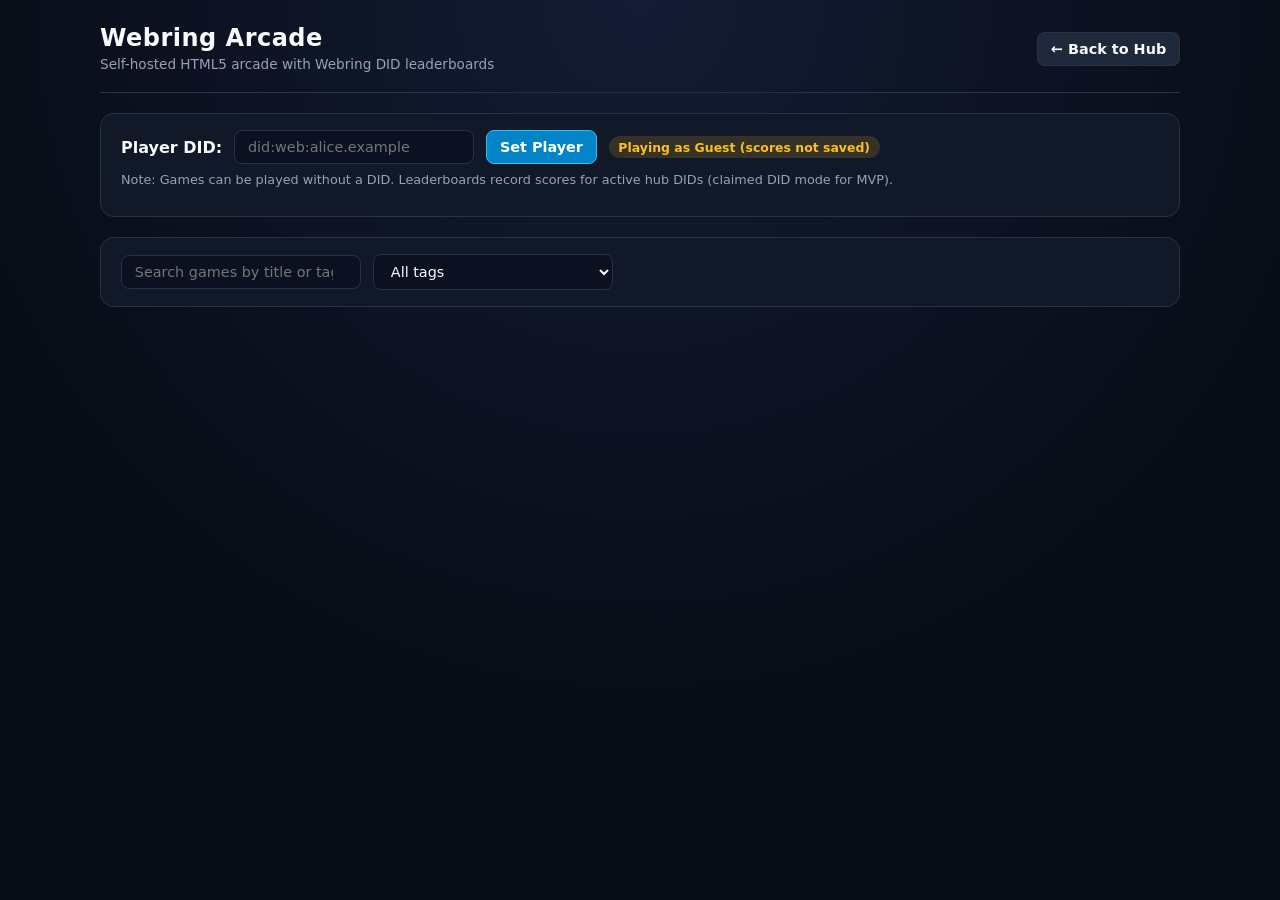
==== extensions/arcade/public/index.html @ e1bfd4c8 "feat: add extension static-file hosting and Arcade extension" ====
<!DOCTYPE html>
<html lang="en">
<head>
  <meta charset="UTF-8" />
  <meta name="viewport" content="width=device-width, initial-scale=1.0" />
  <title>Webring Arcade</title>
  <link rel="stylesheet" href="./style.css" />
</head>
<body>
  <div class="wrap">
    <header class="topbar">
      <div class="brand">
        <h1 id="arcade-title">Webring Arcade</h1>
        <p id="arcade-subtitle">Self-hosted HTML5 arcade with Webring DID leaderboards</p>
      </div>
      <div>
        <a href="../../" class="btn">← Back to Hub</a>
      </div>
    </header>

    <section class="panel" aria-label="Player Identity">
      <div class="player-bar">
        <label for="did-input"><strong>Player DID:</strong></label>
        <input id="did-input" class="input" type="text" placeholder="did:web:alice.example" autocomplete="off" />
        <button id="did-save-btn" class="btn btn-primary" type="button">Set Player</button>
        <button id="did-history-btn" class="btn hidden" type="button">My Play History</button>
        <button id="did-clear-btn" class="btn hidden" type="button">Clear</button>
        <span id="did-status" class="status-pill status-warn">Playing as Guest (scores not saved)</span>
      </div>
      <p class="notice">
        Note: Games can be played without a DID. Leaderboards record scores for active hub DIDs (claimed DID mode for MVP).
      </p>
    </section>

    <section class="panel" id="catalog-controls">
      <div class="player-bar">
        <input id="search-input" class="input" type="search" placeholder="Search games by title or tag…" />
        <select id="tag-select" class="input">
          <option value="">All tags</option>
        </select>
      </div>
    </section>

    <section id="catalog-view">
      <div id="games-grid" class="grid"></div>
    </section>

    <section id="detail-view" class="panel hidden">
      <div class="player-bar" style="justify-content: space-between;">
        <h2 id="detail-title" style="margin: 0;"></h2>
        <div style="display: flex; gap: 0.5rem;">
          <button id="play-start-btn" class="btn btn-primary" type="button">▶ Play Now</button>
          <button id="detail-close-btn" class="btn" type="button">Back to Games</button>
        </div>
      </div>
      <p id="detail-desc" class="notice" style="font-size: 0.95rem;"></p>
      <div id="detail-controls" class="tags" style="margin: 0.75rem 0;"></div>

      <div id="play-container" class="hidden">
        <div class="player-bar" style="justify-content: space-between; margin-top: 0.75rem;">
          <span id="session-status" class="status-pill status-ok">Session Ready</span>
          <button id="play-stop-btn" class="btn btn-danger" type="button">Exit Game</button>
        </div>
        <div class="stage-wrap">
          <iframe
            id="game-frame"
            class="stage-frame"
            sandbox="allow-scripts allow-pointer-lock"
            allow="fullscreen; gamepad"
            allowfullscreen
            referrerpolicy="no-referrer"
            title="Arcade Game"
          ></iframe>
        </div>
      </div>

      <h3 style="margin-top: 1.5rem;">Leaderboard</h3>
      <table>
        <thead>
          <tr>
            <th>#</th>
            <th>Player</th>
            <th>Score</th>
            <th>When</th>
          </tr>
        </thead>
        <tbody id="leaderboard-body"></tbody>
      </table>
    </section>

    <section id="history-view" class="panel hidden">
      <div class="player-bar" style="justify-content: space-between;">
        <h2 style="margin: 0;">Player History</h2>
        <button id="history-close-btn" class="btn" type="button">Close</button>
      </div>
      <h3>Personal Bests</h3>
      <table>
        <thead>
          <tr><th>Game</th><th>Best Score</th><th>Achieved</th></tr>
        </thead>
        <tbody id="history-bests-body"></tbody>
      </table>
      <h3 style="margin-top: 1.25rem;">Recent Runs</h3>
      <table>
        <thead>
          <tr><th>Game</th><th>Score</th><th>Duration</th><th>Finished</th></tr>
        </thead>
        <tbody id="history-plays-body"></tbody>
      </table>
    </section>
  </div>
  <script src="./app.js"></script>
</body>
</html>
---- extensions/arcade/public/style.css ----
:root {
  --bg: #080c16;
  --surface: #111827;
  --surface-alt: #1e293b;
  --border: #263248;
  --text: #f8fafc;
  --muted: #94a3b8;
  --accent: #38bdf8;
  --accent-strong: #0284c7;
  --emerald: #34d399;
  --amber: #fbbf24;
  --danger: #f87171;
}

* { box-sizing: border-box; }

body {
  margin: 0;
  font-family: system-ui, -apple-system, BlinkMacSystemFont, "Segoe UI", Roboto, sans-serif;
  background: radial-gradient(circle at top, #131c33 0%, var(--bg) 65%);
  color: var(--text);
  min-height: 100vh;
}

a { color: var(--accent); text-decoration: none; }
a:hover { text-decoration: underline; }

.wrap {
  max-width: 1120px;
  margin: 0 auto;
  padding: 1.5rem 1.25rem 3rem;
}

.topbar {
  display: flex;
  flex-wrap: wrap;
  align-items: center;
  justify-content: space-between;
  gap: 1rem;
  padding-bottom: 1.25rem;
  border-bottom: 1px solid var(--border);
}

.brand h1 {
  margin: 0;
  font-size: 1.5rem;
  letter-spacing: 0.02em;
}

.brand p {
  margin: 0.25rem 0 0;
  font-size: 0.85rem;
  color: var(--muted);
}

.panel {
  background: var(--surface);
  border: 1px solid var(--border);
  border-radius: 0.85rem;
  padding: 1rem 1.25rem;
  margin-top: 1.25rem;
}

.player-bar {
  display: flex;
  flex-wrap: wrap;
  align-items: center;
  gap: 0.75rem;
}

.input, .btn {
  font: inherit;
  font-size: 0.9rem;
  border-radius: 0.5rem;
  padding: 0.5rem 0.8rem;
}

.input {
  background: #0b1120;
  border: 1px solid var(--border);
  color: var(--text);
  min-width: 240px;
}

.btn {
  background: var(--surface-alt);
  color: var(--text);
  border: 1px solid var(--border);
  cursor: pointer;
  font-weight: 600;
}

.btn:hover { border-color: var(--accent); }
.btn-primary {
  background: var(--accent-strong);
  border-color: var(--accent);
  color: #fff;
}

.btn-danger {
  background: rgba(248, 113, 113, 0.15);
  border-color: var(--danger);
  color: var(--danger);
}

.notice {
  font-size: 0.8rem;
  color: var(--muted);
  margin-top: 0.5rem;
}

.status-pill {
  display: inline-block;
  padding: 0.2rem 0.6rem;
  border-radius: 999px;
  font-size: 0.78rem;
  font-weight: 600;
}

.status-ok { background: rgba(52, 211, 153, 0.15); color: var(--emerald); }
.status-warn { background: rgba(251, 191, 36, 0.15); color: var(--amber); }

.grid {
  display: grid;
  grid-template-columns: repeat(auto-fill, minmax(300px, 1fr));
  gap: 1.15rem;
  margin-top: 1.25rem;
}

.card {
  background: var(--surface);
  border: 1px solid var(--border);
  border-radius: 0.85rem;
  overflow: hidden;
  display: flex;
  flex-direction: column;
}

.card-thumb {
  width: 100%;
  height: 165px;
  object-fit: cover;
  background: #070a12;
  border-bottom: 1px solid var(--border);
}

.card-body {
  padding: 1rem;
  display: flex;
  flex-direction: column;
  gap: 0.55rem;
  flex: 1;
}

.card-title {
  margin: 0;
  font-size: 1.15rem;
}

.tags {
  display: flex;
  flex-wrap: wrap;
  gap: 0.35rem;
}

.tag {
  font-size: 0.72rem;
  padding: 0.15rem 0.5rem;
  border-radius: 999px;
  background: var(--surface-alt);
  color: var(--accent);
}

.stage-wrap {
  margin-top: 1rem;
  background: #000;
  border: 2px solid var(--accent);
  border-radius: 0.85rem;
  overflow: hidden;
  aspect-ratio: 4 / 3;
  max-height: 72vh;
  width: 100%;
}

.stage-frame {
  width: 100%;
  height: 100%;
  border: 0;
  display: block;
}

table {
  width: 100%;
  border-collapse: collapse;
  font-size: 0.88rem;
  margin-top: 0.5rem;
}

th, td {
  text-align: left;
  padding: 0.5rem 0.65rem;
  border-bottom: 1px solid var(--border);
}

th { color: var(--muted); font-weight: 600; }
.hidden { display: none !important; }
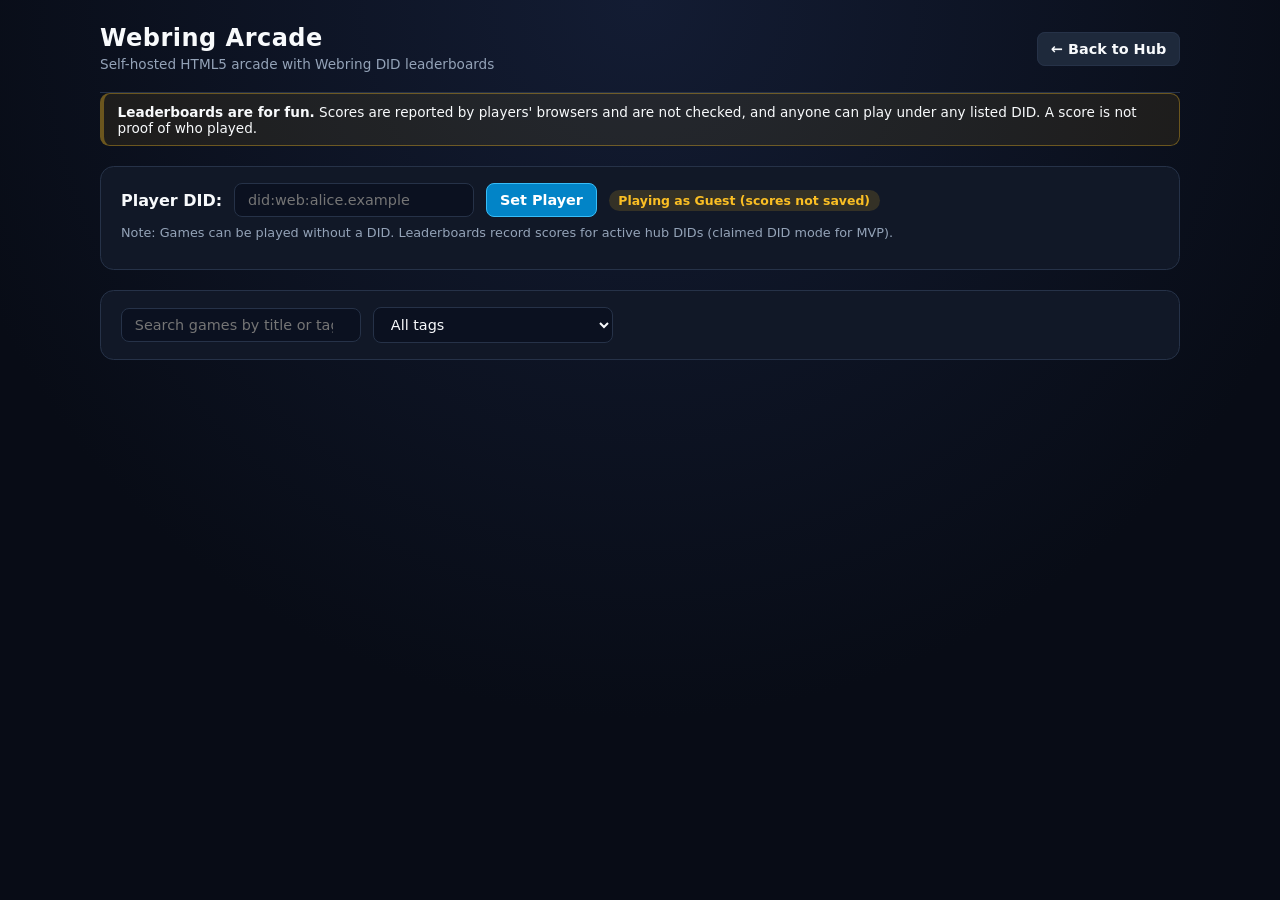
==== commit b97ae4c1: "security: phase 5 hardening for the hub and arcade - Headers: drop X-Powered-By, send HSTS over HTTP" ====
--- a/extensions/arcade/public/index.html
+++ b/extensions/arcade/public/index.html
@@ -17,6 +17,11 @@
         <a href="../../" class="btn">← Back to Hub</a>
       </div>
     </header>
+
+    <p class="trust-banner" role="note">
+      <strong>Leaderboards are for fun.</strong> Scores are reported by players' browsers and are
+      not checked, and anyone can play under any listed DID. A score is not proof of who played.
+    </p>
 
     <section class="panel" aria-label="Player Identity">
       <div class="player-bar">
@@ -74,7 +79,13 @@
         </div>
       </div>
 
-      <h3 style="margin-top: 1.5rem;">Leaderboard</h3>
+      <div class="leaderboard-head">
+        <h3>Leaderboard</h3>
+        <label class="filter-toggle" for="verified-only">
+          <input id="verified-only" type="checkbox" />
+          Verified only
+        </label>
+      </div>
       <table>
         <thead>
           <tr>
--- a/extensions/arcade/public/style.css
+++ b/extensions/arcade/public/style.css
@@ -120,6 +120,49 @@
 .status-ok { background: rgba(52, 211, 153, 0.15); color: var(--emerald); }
 .status-warn { background: rgba(251, 191, 36, 0.15); color: var(--amber); }
 
+/* Scores are self-reported by the player's browser, so every one is labelled. */
+.pill-unverified,
+.pill-verified {
+  display: inline-block;
+  margin-left: 0.4rem;
+  padding: 0.05rem 0.45rem;
+  border-radius: 999px;
+  font-size: 0.68rem;
+  font-weight: 600;
+  vertical-align: middle;
+  cursor: help;
+}
+.pill-unverified { background: rgba(251, 191, 36, 0.12); color: var(--amber); border: 1px solid rgba(251, 191, 36, 0.35); }
+.pill-verified { background: rgba(52, 211, 153, 0.12); color: var(--emerald); border: 1px solid rgba(52, 211, 153, 0.35); }
+
+.trust-banner {
+  margin: 0 0 1rem;
+  padding: 0.6rem 0.85rem;
+  border: 1px solid rgba(251, 191, 36, 0.35);
+  border-left-width: 4px;
+  border-radius: 0.6rem;
+  background: rgba(251, 191, 36, 0.08);
+  color: var(--text);
+  font-size: 0.85rem;
+}
+
+.leaderboard-head {
+  display: flex;
+  flex-wrap: wrap;
+  align-items: center;
+  justify-content: space-between;
+  gap: 0.5rem;
+  margin-top: 1.5rem;
+}
+.leaderboard-head h3 { margin: 0; }
+.filter-toggle {
+  display: inline-flex;
+  align-items: center;
+  gap: 0.4rem;
+  font-size: 0.82rem;
+  color: var(--muted);
+}
+
 .grid {
   display: grid;
   grid-template-columns: repeat(auto-fill, minmax(300px, 1fr));
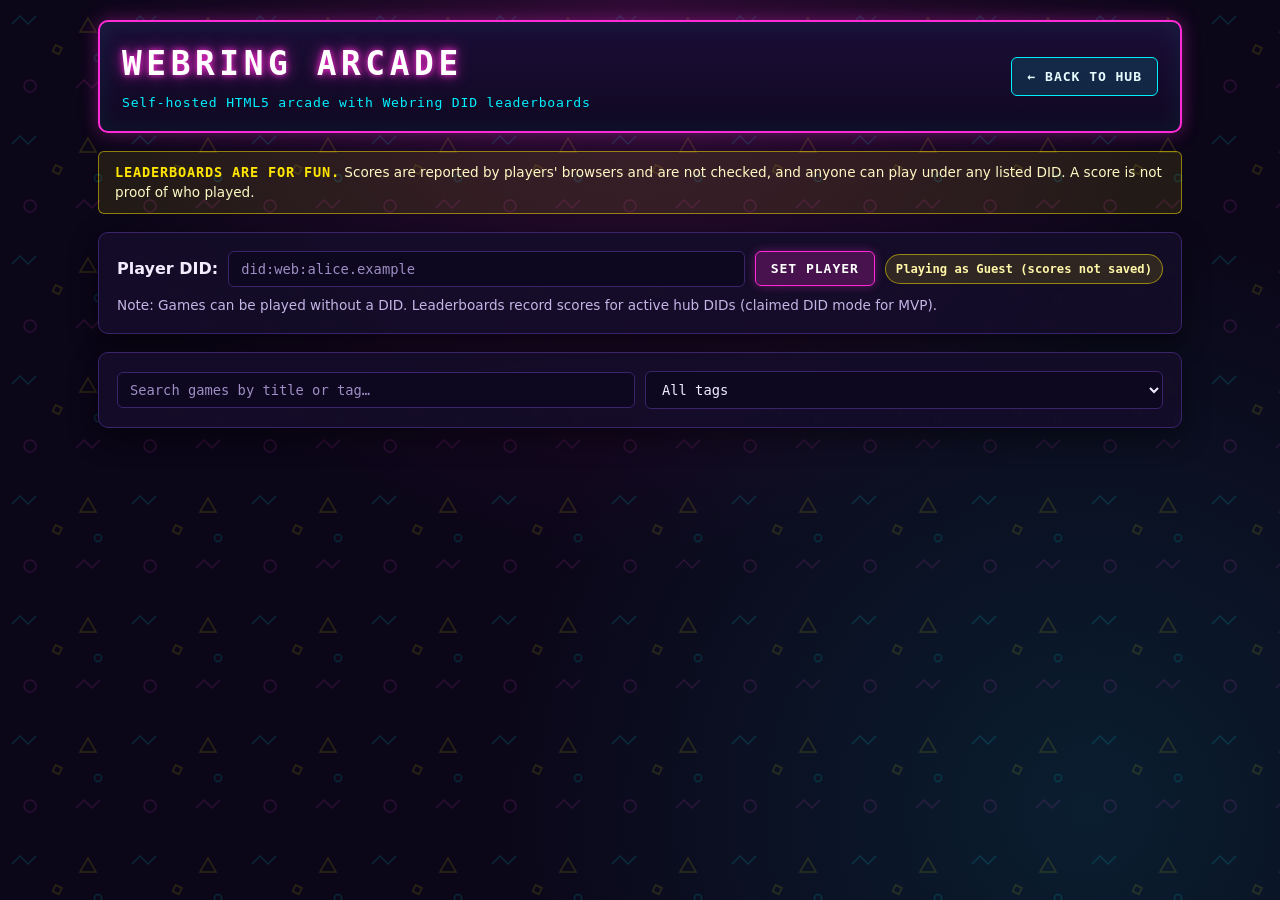
==== commit 4d2a1721: "feat(arcade): 80s mall arcade theme, carousel card, admin panels, and preview helper (11.5)" ====
--- a/extensions/arcade/public/index.html
+++ b/extensions/arcade/public/index.html
@@ -51,18 +51,18 @@
     </section>
 
     <section id="detail-view" class="panel hidden">
-      <div class="player-bar" style="justify-content: space-between;">
-        <h2 id="detail-title" style="margin: 0;"></h2>
-        <div style="display: flex; gap: 0.5rem;">
-          <button id="play-start-btn" class="btn btn-primary" type="button">▶ Play Now</button>
+      <div class="player-bar player-bar-between">
+        <h2 id="detail-title" class="detail-title"></h2>
+        <div class="detail-actions">
+          <button id="play-start-btn" class="btn btn-primary" type="button">▶ 1P START</button>
           <button id="detail-close-btn" class="btn" type="button">Back to Games</button>
         </div>
       </div>
-      <p id="detail-desc" class="notice" style="font-size: 0.95rem;"></p>
-      <div id="detail-controls" class="tags" style="margin: 0.75rem 0;"></div>
+      <p id="detail-desc" class="notice detail-desc"></p>
+      <div id="detail-controls" class="tags detail-controls"></div>
 
       <div id="play-container" class="hidden">
-        <div class="player-bar" style="justify-content: space-between; margin-top: 0.75rem;">
+        <div class="player-bar player-bar-between play-bar">
           <span id="session-status" class="status-pill status-ok">Session Ready</span>
           <button id="play-stop-btn" class="btn btn-danger" type="button">Exit Game</button>
         </div>
@@ -80,7 +80,7 @@
       </div>
 
       <div class="leaderboard-head">
-        <h3>Leaderboard</h3>
+        <h3>High Scores</h3>
         <label class="filter-toggle" for="verified-only">
           <input id="verified-only" type="checkbox" />
           Verified only
@@ -89,7 +89,7 @@
       <table>
         <thead>
           <tr>
-            <th>#</th>
+            <th>Rank</th>
             <th>Player</th>
             <th>Score</th>
             <th>When</th>
@@ -100,8 +100,8 @@
     </section>
 
     <section id="history-view" class="panel hidden">
-      <div class="player-bar" style="justify-content: space-between;">
-        <h2 style="margin: 0;">Player History</h2>
+      <div class="player-bar player-bar-between">
+        <h2 class="detail-title">Player History</h2>
         <button id="history-close-btn" class="btn" type="button">Close</button>
       </div>
       <h3>Personal Bests</h3>
@@ -111,7 +111,7 @@
         </thead>
         <tbody id="history-bests-body"></tbody>
       </table>
-      <h3 style="margin-top: 1.25rem;">Recent Runs</h3>
+      <h3 class="section-heading-sp">Recent Runs</h3>
       <table>
         <thead>
           <tr><th>Game</th><th>Score</th><th>Duration</th><th>Finished</th></tr>
--- a/extensions/arcade/public/style.css
+++ b/extensions/arcade/public/style.css
@@ -1,249 +1,540 @@
+/* ============================================================================
+   Webring Arcade — Late-80s / Early-90s Mall Arcade Theme
+   Zero external downloads; all palette values live in CSS variables below.
+   ============================================================================ */
 :root {
-  --bg: #080c16;
-  --surface: #111827;
-  --surface-alt: #1e293b;
-  --border: #263248;
-  --text: #f8fafc;
-  --muted: #94a3b8;
-  --accent: #38bdf8;
-  --accent-strong: #0284c7;
-  --emerald: #34d399;
-  --amber: #fbbf24;
-  --danger: #f87171;
-}
-
-* { box-sizing: border-box; }
+  --arcade-bg: #0b0618;
+  --arcade-surface: #140c29;
+  --arcade-surface-2: #1c1138;
+  --arcade-border: #3a246b;
+  --arcade-text: #f3ecff;
+  --arcade-muted: #c4b5e6;
+  --neon-magenta: #ff2bd6;
+  --neon-cyan: #00f0ff;
+  --neon-yellow: #ffe600;
+  --neon-green: #39ff88;
+  --neon-danger: #ff4d79;
+  --font-arcade: "JetBrains Mono", "Cascadia Code", ui-monospace, SFMono-Regular, Menlo, Consolas, monospace;
+  --font-body: system-ui, -apple-system, "Segoe UI", sans-serif;
+  --radius: 10px;
+}
+
+* {
+  box-sizing: border-box;
+}
 
 body {
   margin: 0;
-  font-family: system-ui, -apple-system, BlinkMacSystemFont, "Segoe UI", Roboto, sans-serif;
-  background: radial-gradient(circle at top, #131c33 0%, var(--bg) 65%);
-  color: var(--text);
   min-height: 100vh;
-}
-
-a { color: var(--accent); text-decoration: none; }
-a:hover { text-decoration: underline; }
+  color: var(--arcade-text);
+  font-family: var(--font-body);
+  background-color: var(--arcade-bg);
+  /* Subtle late-80s arcade carpet SVG pattern (data: URI, allowed by CSP img-src) */
+  background-image:
+    radial-gradient(circle at 50% 0%, rgba(255, 43, 214, 0.14), transparent 52%),
+    radial-gradient(circle at 85% 90%, rgba(0, 240, 255, 0.1), transparent 45%),
+    url("data:image/svg+xml,%3Csvg xmlns='http://www.w3.org/2000/svg' width='120' height='120' viewBox='0 0 120 120'%3E%3Cg fill='none' stroke-width='1.5' opacity='0.14'%3E%3Cpolyline points='12,24 20,16 28,24 36,16' stroke='%2300f0ff'/%3E%3Cpolygon points='88,18 96,32 80,32' stroke='%23ffe600'/%3E%3Ccircle cx='30' cy='86' r='6' stroke='%23ff2bd6'/%3E%3Cpolyline points='76,88 84,80 92,88 100,80' stroke='%23ff2bd6'/%3E%3Ccircle cx='98' cy='58' r='3.5' stroke='%2300f0ff'/%3E%3Crect x='54' y='46' width='7' height='7' transform='rotate(25 57 49)' stroke='%23ffe600'/%3E%3C/g%3E%3C/svg%3E");
+  line-height: 1.5;
+}
+
+a {
+  color: var(--neon-cyan);
+}
+
+:focus-visible {
+  outline: 2px solid var(--neon-yellow);
+  outline-offset: 2px;
+  box-shadow: 0 0 0 4px rgba(255, 230, 0, 0.25);
+}
 
 .wrap {
   max-width: 1120px;
   margin: 0 auto;
-  padding: 1.5rem 1.25rem 3rem;
-}
-
+  padding: 20px 18px 48px;
+}
+
+/* Neon marquee header */
 .topbar {
   display: flex;
   flex-wrap: wrap;
   align-items: center;
   justify-content: space-between;
-  gap: 1rem;
-  padding-bottom: 1.25rem;
-  border-bottom: 1px solid var(--border);
+  gap: 14px;
+  padding: 18px 22px;
+  margin-bottom: 18px;
+  border-radius: var(--radius);
+  background: linear-gradient(180deg, #1b0e36 0%, #100822 100%);
+  border: 2px solid var(--neon-magenta);
+  box-shadow:
+    0 0 18px rgba(255, 43, 214, 0.35),
+    inset 0 0 24px rgba(0, 240, 255, 0.08);
 }
 
 .brand h1 {
   margin: 0;
-  font-size: 1.5rem;
-  letter-spacing: 0.02em;
+  font-family: var(--font-arcade);
+  font-size: clamp(1.4rem, 3vw, 2.05rem);
+  font-weight: 900;
+  letter-spacing: 0.14em;
+  text-transform: uppercase;
+  color: #ffffff;
+  text-shadow:
+    0 0 6px var(--neon-magenta),
+    0 0 16px rgba(255, 43, 214, 0.75);
+  animation: neon-flicker 7s infinite;
 }
 
 .brand p {
-  margin: 0.25rem 0 0;
+  margin: 4px 0 0;
+  font-family: var(--font-arcade);
+  font-size: 0.82rem;
+  letter-spacing: 0.06em;
+  color: var(--neon-cyan);
+}
+
+/* Marquee strip for honest score note */
+.trust-banner {
+  margin: 0 0 18px;
+  padding: 10px 16px;
+  border-radius: 6px;
+  background: rgba(255, 230, 0, 0.09);
+  border: 1px solid rgba(255, 230, 0, 0.5);
+  color: #fff8c4;
   font-size: 0.85rem;
-  color: var(--muted);
+}
+
+.trust-banner strong {
+  font-family: var(--font-arcade);
+  letter-spacing: 0.06em;
+  text-transform: uppercase;
+  color: var(--neon-yellow);
 }
 
 .panel {
-  background: var(--surface);
-  border: 1px solid var(--border);
-  border-radius: 0.85rem;
-  padding: 1rem 1.25rem;
-  margin-top: 1.25rem;
+  padding: 18px;
+  margin-bottom: 18px;
+  border-radius: var(--radius);
+  background: rgba(20, 12, 41, 0.92);
+  border: 1px solid var(--arcade-border);
+  box-shadow: 0 10px 28px rgba(0, 0, 0, 0.45);
 }
 
 .player-bar {
   display: flex;
   flex-wrap: wrap;
   align-items: center;
-  gap: 0.75rem;
-}
-
-.input, .btn {
-  font: inherit;
-  font-size: 0.9rem;
-  border-radius: 0.5rem;
-  padding: 0.5rem 0.8rem;
+  gap: 10px;
+}
+
+.player-bar-between {
+  justify-content: space-between;
+}
+
+.detail-actions {
+  display: flex;
+  flex-wrap: wrap;
+  gap: 8px;
+}
+
+.detail-title {
+  margin: 0;
+  font-family: var(--font-arcade);
+  text-transform: uppercase;
+  letter-spacing: 0.08em;
+  color: var(--neon-yellow);
+}
+
+.detail-desc {
+  font-size: 0.95rem;
+}
+
+.detail-controls {
+  margin: 12px 0;
+}
+
+.play-bar {
+  margin-top: 12px;
+}
+
+.section-heading-sp {
+  margin-top: 20px;
 }
 
 .input {
-  background: #0b1120;
-  border: 1px solid var(--border);
-  color: var(--text);
-  min-width: 240px;
+  flex: 1 1 220px;
+  min-width: 160px;
+  padding: 9px 12px;
+  border-radius: 6px;
+  border: 1px solid var(--arcade-border);
+  background: #0d071f;
+  color: var(--arcade-text);
+  font-family: var(--font-arcade);
+  font-size: 0.86rem;
+}
+
+.input::placeholder {
+  color: #9e8ec4;
 }
 
 .btn {
-  background: var(--surface-alt);
-  color: var(--text);
-  border: 1px solid var(--border);
+  display: inline-flex;
+  align-items: center;
+  justify-content: center;
+  gap: 6px;
+  padding: 9px 15px;
+  border-radius: 6px;
+  border: 1px solid var(--neon-cyan);
+  background: rgba(0, 240, 255, 0.12);
+  color: #e6fcff;
+  font-family: var(--font-arcade);
+  font-size: 0.82rem;
+  font-weight: 700;
+  letter-spacing: 0.07em;
+  text-transform: uppercase;
+  text-decoration: none;
   cursor: pointer;
-  font-weight: 600;
-}
-
-.btn:hover { border-color: var(--accent); }
+  transition: background 0.14s ease, box-shadow 0.14s ease, color 0.14s ease;
+}
+
+.btn:hover {
+  background: var(--neon-cyan);
+  color: #090514;
+  box-shadow: 0 0 14px rgba(0, 240, 255, 0.55);
+}
+
 .btn-primary {
-  background: var(--accent-strong);
-  border-color: var(--accent);
-  color: #fff;
+  border-color: var(--neon-magenta);
+  background: rgba(255, 43, 214, 0.22);
+  color: #ffffff;
+  box-shadow: 0 0 10px rgba(255, 43, 214, 0.35);
+}
+
+.btn-primary:hover {
+  background: var(--neon-magenta);
+  color: #0b0618;
+  box-shadow: 0 0 18px rgba(255, 43, 214, 0.7);
 }
 
 .btn-danger {
-  background: rgba(248, 113, 113, 0.15);
-  border-color: var(--danger);
-  color: var(--danger);
+  border-color: var(--neon-danger);
+  background: rgba(255, 77, 121, 0.2);
+  color: #ffe4ec;
+}
+
+.btn-danger:hover {
+  background: var(--neon-danger);
+  color: #0b0618;
+}
+
+.status-pill {
+  display: inline-flex;
+  align-items: center;
+  padding: 5px 10px;
+  border-radius: 999px;
+  font-family: var(--font-arcade);
+  font-size: 0.76rem;
+  font-weight: 700;
+}
+
+.status-ok {
+  background: rgba(57, 255, 136, 0.14);
+  border: 1px solid rgba(57, 255, 136, 0.55);
+  color: #a7ffcb;
+}
+
+.status-warn {
+  background: rgba(255, 230, 0, 0.12);
+  border: 1px solid rgba(255, 230, 0, 0.5);
+  color: #fff6a8;
 }
 
 .notice {
-  font-size: 0.8rem;
-  color: var(--muted);
-  margin-top: 0.5rem;
-}
-
-.status-pill {
-  display: inline-block;
-  padding: 0.2rem 0.6rem;
-  border-radius: 999px;
-  font-size: 0.78rem;
-  font-weight: 600;
-}
-
-.status-ok { background: rgba(52, 211, 153, 0.15); color: var(--emerald); }
-.status-warn { background: rgba(251, 191, 36, 0.15); color: var(--amber); }
-
-/* Scores are self-reported by the player's browser, so every one is labelled. */
-.pill-unverified,
-.pill-verified {
-  display: inline-block;
-  margin-left: 0.4rem;
-  padding: 0.05rem 0.45rem;
-  border-radius: 999px;
-  font-size: 0.68rem;
-  font-weight: 600;
-  vertical-align: middle;
-  cursor: help;
-}
-.pill-unverified { background: rgba(251, 191, 36, 0.12); color: var(--amber); border: 1px solid rgba(251, 191, 36, 0.35); }
-.pill-verified { background: rgba(52, 211, 153, 0.12); color: var(--emerald); border: 1px solid rgba(52, 211, 153, 0.35); }
-
-.trust-banner {
-  margin: 0 0 1rem;
-  padding: 0.6rem 0.85rem;
-  border: 1px solid rgba(251, 191, 36, 0.35);
-  border-left-width: 4px;
-  border-radius: 0.6rem;
-  background: rgba(251, 191, 36, 0.08);
-  color: var(--text);
+  margin: 8px 0 0;
+  color: var(--arcade-muted);
   font-size: 0.85rem;
 }
 
-.leaderboard-head {
-  display: flex;
-  flex-wrap: wrap;
-  align-items: center;
-  justify-content: space-between;
-  gap: 0.5rem;
-  margin-top: 1.5rem;
-}
-.leaderboard-head h3 { margin: 0; }
-.filter-toggle {
-  display: inline-flex;
-  align-items: center;
-  gap: 0.4rem;
-  font-size: 0.82rem;
-  color: var(--muted);
-}
-
+/* Cabinet Marquee Game Cards */
 .grid {
   display: grid;
   grid-template-columns: repeat(auto-fill, minmax(300px, 1fr));
-  gap: 1.15rem;
-  margin-top: 1.25rem;
+  gap: 20px;
 }
 
 .card {
-  background: var(--surface);
-  border: 1px solid var(--border);
-  border-radius: 0.85rem;
+  position: relative;
+  display: flex;
+  flex-direction: column;
+  border-radius: var(--radius);
   overflow: hidden;
-  display: flex;
-  flex-direction: column;
+  background: linear-gradient(180deg, #1b1036 0%, #100822 100%);
+  border: 2px solid var(--arcade-border);
+  box-shadow:
+    inset 0 2px 0 rgba(255, 255, 255, 0.12),
+    inset 0 -3px 0 rgba(0, 0, 0, 0.5),
+    0 12px 26px rgba(0, 0, 0, 0.55);
+  transition: border-color 0.18s ease, box-shadow 0.18s ease, transform 0.18s ease;
+}
+
+.card:hover {
+  border-color: var(--neon-cyan);
+  box-shadow:
+    0 0 20px rgba(0, 240, 255, 0.28),
+    inset 0 2px 0 rgba(255, 255, 255, 0.15);
+  transform: translateY(-2px);
+}
+
+.card-marquee {
+  padding: 10px 14px;
+  background: linear-gradient(90deg, rgba(255, 43, 214, 0.28), rgba(0, 240, 255, 0.22));
+  border-bottom: 2px solid var(--neon-magenta);
+  display: flex;
+  align-items: center;
+  justify-content: space-between;
+  gap: 8px;
+}
+
+.card-title {
+  margin: 0;
+  font-family: var(--font-arcade);
+  font-size: 1rem;
+  font-weight: 800;
+  letter-spacing: 0.09em;
+  text-transform: uppercase;
+  color: #ffffff;
+  text-shadow: 0 0 8px rgba(0, 240, 255, 0.65);
+}
+
+.card-attract {
+  font-family: var(--font-arcade);
+  font-size: 0.68rem;
+  font-weight: 700;
+  letter-spacing: 0.1em;
+  color: var(--neon-yellow);
+  animation: insert-coin-blink 1.4s steps(2, start) infinite;
+}
+
+/* CRT Screen bezel with scanlines and vignette */
+.card-screen {
+  position: relative;
+  overflow: hidden;
+  background: #06030f;
+  aspect-ratio: 16 / 9;
+}
+
+.card-screen::after {
+  content: "";
+  position: absolute;
+  inset: 0;
+  pointer-events: none;
+  background:
+    repeating-linear-gradient(
+      to bottom,
+      rgba(0, 0, 0, 0.22) 0px,
+      rgba(0, 0, 0, 0.22) 1px,
+      transparent 1px,
+      transparent 3px
+    ),
+    radial-gradient(circle at center, transparent 58%, rgba(0, 0, 0, 0.55) 100%);
 }
 
 .card-thumb {
   width: 100%;
-  height: 165px;
+  height: 100%;
   object-fit: cover;
-  background: #070a12;
-  border-bottom: 1px solid var(--border);
+  display: block;
 }
 
 .card-body {
-  padding: 1rem;
+  flex: 1;
   display: flex;
   flex-direction: column;
-  gap: 0.55rem;
-  flex: 1;
-}
-
-.card-title {
-  margin: 0;
-  font-size: 1.15rem;
+  gap: 10px;
+  padding: 14px;
+}
+
+.card-body .btn {
+  margin-top: auto;
+  width: 100%;
 }
 
 .tags {
   display: flex;
   flex-wrap: wrap;
-  gap: 0.35rem;
+  gap: 6px;
 }
 
 .tag {
+  padding: 2px 8px;
+  border-radius: 4px;
+  background: rgba(0, 240, 255, 0.12);
+  border: 1px solid rgba(0, 240, 255, 0.35);
+  color: #bdf8ff;
+  font-family: var(--font-arcade);
   font-size: 0.72rem;
-  padding: 0.15rem 0.5rem;
-  border-radius: 999px;
-  background: var(--surface-alt);
-  color: var(--accent);
-}
-
+  text-transform: uppercase;
+  letter-spacing: 0.05em;
+}
+
+/* Game Stage */
 .stage-wrap {
-  margin-top: 1rem;
-  background: #000;
-  border: 2px solid var(--accent);
-  border-radius: 0.85rem;
+  margin-top: 12px;
+  border-radius: 8px;
   overflow: hidden;
-  aspect-ratio: 4 / 3;
-  max-height: 72vh;
+  border: 2px solid var(--neon-cyan);
+  background: #000000;
+  box-shadow: 0 0 24px rgba(0, 240, 255, 0.25);
+}
+
+.stage-frame {
+  display: block;
   width: 100%;
-}
-
-.stage-frame {
-  width: 100%;
-  height: 100%;
+  height: min(72vh, 620px);
   border: 0;
-  display: block;
+  background: #000000;
+}
+
+/* Classic Arcade High-Score Table */
+.leaderboard-head {
+  display: flex;
+  flex-wrap: wrap;
+  align-items: center;
+  justify-content: space-between;
+  gap: 10px;
+  margin-top: 20px;
+}
+
+.leaderboard-head h3,
+h2,
+h3 {
+  font-family: var(--font-arcade);
+  letter-spacing: 0.08em;
+  text-transform: uppercase;
+  color: var(--neon-cyan);
+}
+
+.filter-toggle {
+  display: inline-flex;
+  align-items: center;
+  gap: 6px;
+  font-family: var(--font-arcade);
+  font-size: 0.78rem;
+  color: var(--arcade-muted);
 }
 
 table {
   width: 100%;
   border-collapse: collapse;
-  font-size: 0.88rem;
-  margin-top: 0.5rem;
-}
-
-th, td {
+  margin-top: 10px;
+  font-family: var(--font-arcade);
+  font-size: 0.84rem;
+}
+
+th,
+td {
   text-align: left;
-  padding: 0.5rem 0.65rem;
-  border-bottom: 1px solid var(--border);
-}
-
-th { color: var(--muted); font-weight: 600; }
-.hidden { display: none !important; }
+  padding: 9px 10px;
+  border-bottom: 1px solid rgba(58, 36, 107, 0.8);
+}
+
+th {
+  color: var(--neon-yellow);
+  text-transform: uppercase;
+  letter-spacing: 0.08em;
+  font-size: 0.76rem;
+  background: rgba(255, 43, 214, 0.1);
+}
+
+tbody tr:nth-child(1) td:first-child {
+  color: var(--neon-yellow);
+  font-weight: 900;
+}
+
+tbody tr:nth-child(2) td:first-child {
+  color: var(--neon-cyan);
+  font-weight: 800;
+}
+
+tbody tr:nth-child(3) td:first-child {
+  color: var(--neon-magenta);
+  font-weight: 800;
+}
+
+.pill-verified,
+.pill-unverified {
+  display: inline-block;
+  margin-left: 8px;
+  padding: 1px 7px;
+  border-radius: 999px;
+  font-size: 0.68rem;
+  text-transform: uppercase;
+  letter-spacing: 0.05em;
+}
+
+.pill-verified {
+  background: rgba(57, 255, 136, 0.18);
+  border: 1px solid rgba(57, 255, 136, 0.6);
+  color: #a7ffcb;
+}
+
+.pill-unverified {
+  background: rgba(255, 230, 0, 0.14);
+  border: 1px solid rgba(255, 230, 0, 0.5);
+  color: #fff6a8;
+}
+
+.hidden {
+  display: none !important;
+}
+
+/* Animations: gentle (< 3 flashes/sec), disabled for prefers-reduced-motion */
+@keyframes neon-flicker {
+  0%, 94%, 100% {
+    opacity: 1;
+  }
+  96% {
+    opacity: 0.88;
+  }
+  98% {
+    opacity: 0.96;
+  }
+}
+
+@keyframes insert-coin-blink {
+  0%, 55% {
+    opacity: 1;
+  }
+  56%, 100% {
+    opacity: 0.35;
+  }
+}
+
+@media (max-width: 640px) {
+  .topbar {
+    padding: 14px;
+  }
+  .grid {
+    grid-template-columns: 1fr;
+  }
+  table {
+    font-size: 0.75rem;
+  }
+  th,
+  td {
+    padding: 7px 6px;
+  }
+}
+
+@media (prefers-reduced-motion: reduce) {
+  .brand h1,
+  .card-attract {
+    animation: none;
+  }
+  .card,
+  .btn {
+    transition: none;
+  }
+  .card:hover {
+    transform: none;
+  }
+}
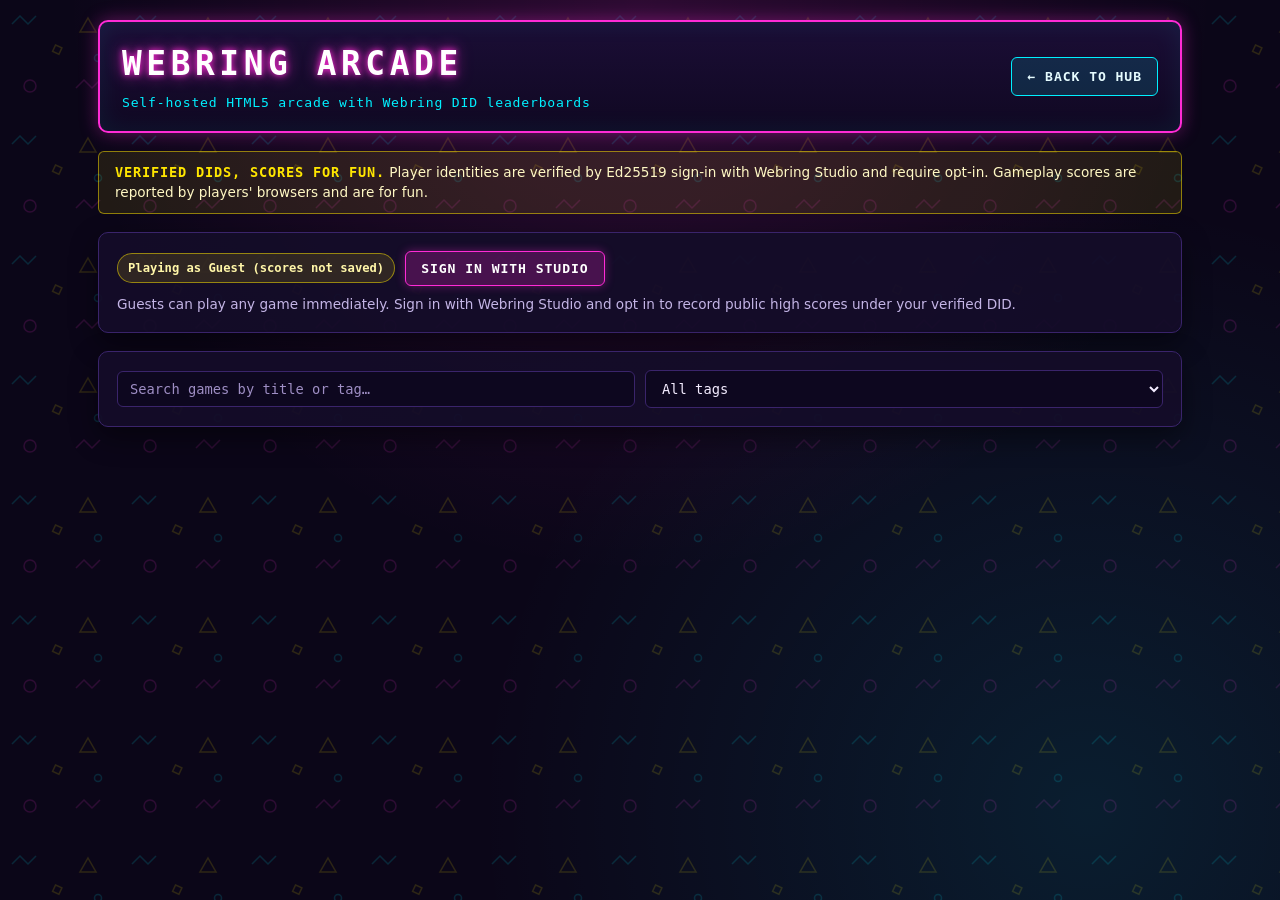
==== commit fc6fde76: "feat(auth): add Hub Sign-In / My Data UI and Arcade verified DID + opt-in/opt-out" ====
--- a/extensions/arcade/public/index.html
+++ b/extensions/arcade/public/index.html
@@ -19,23 +19,34 @@
     </header>
 
     <p class="trust-banner" role="note">
-      <strong>Leaderboards are for fun.</strong> Scores are reported by players' browsers and are
-      not checked, and anyone can play under any listed DID. A score is not proof of who played.
+      <strong>Verified DIDs, scores for fun.</strong> Player identities are verified by Ed25519
+      sign-in with Webring Studio and require opt-in. Gameplay scores are reported by players'
+      browsers and are for fun.
     </p>
 
     <section class="panel" aria-label="Player Identity">
       <div class="player-bar">
-        <label for="did-input"><strong>Player DID:</strong></label>
-        <input id="did-input" class="input" type="text" placeholder="did:web:alice.example" autocomplete="off" />
-        <button id="did-save-btn" class="btn btn-primary" type="button">Set Player</button>
+        <span id="did-status" class="status-pill status-warn">Playing as Guest (scores not saved)</span>
+        <button id="auth-signin-btn" class="btn btn-primary" type="button">Sign in with Studio</button>
+        <button id="optin-btn" class="btn btn-primary hidden" type="button">Opt in to Record Scores</button>
         <button id="did-history-btn" class="btn hidden" type="button">My Play History</button>
-        <button id="did-clear-btn" class="btn hidden" type="button">Clear</button>
-        <span id="did-status" class="status-pill status-warn">Playing as Guest (scores not saved)</span>
+        <button id="optout-btn" class="btn btn-danger hidden" type="button">Opt out &amp; Delete Scores</button>
+        <button id="auth-signout-btn" class="btn hidden" type="button">Sign out</button>
       </div>
-      <p class="notice">
-        Note: Games can be played without a DID. Leaderboards record scores for active hub DIDs (claimed DID mode for MVP).
+      <p class="notice" id="did-help">
+        Guests can play any game immediately. Sign in with Webring Studio and opt in to record public high scores under your verified DID.
       </p>
     </section>
+
+    <dialog id="arcade-auth-dialog" class="panel" aria-labelledby="arcade-auth-title">
+      <h2 id="arcade-auth-title" class="detail-title">Sign in with Webring Studio</h2>
+      <p class="notice">Approve this sign-in request with your Ed25519 key in Webring Studio.</p>
+      <p id="arcade-auth-status" class="notice" role="status" aria-live="polite"></p>
+      <div class="player-bar play-bar">
+        <a id="arcade-auth-link" class="btn btn-primary hidden" href="#">Open Webring Studio</a>
+        <button id="arcade-auth-cancel" class="btn" type="button">Cancel</button>
+      </div>
+    </dialog>
 
     <section class="panel" id="catalog-controls">
       <div class="player-bar">
